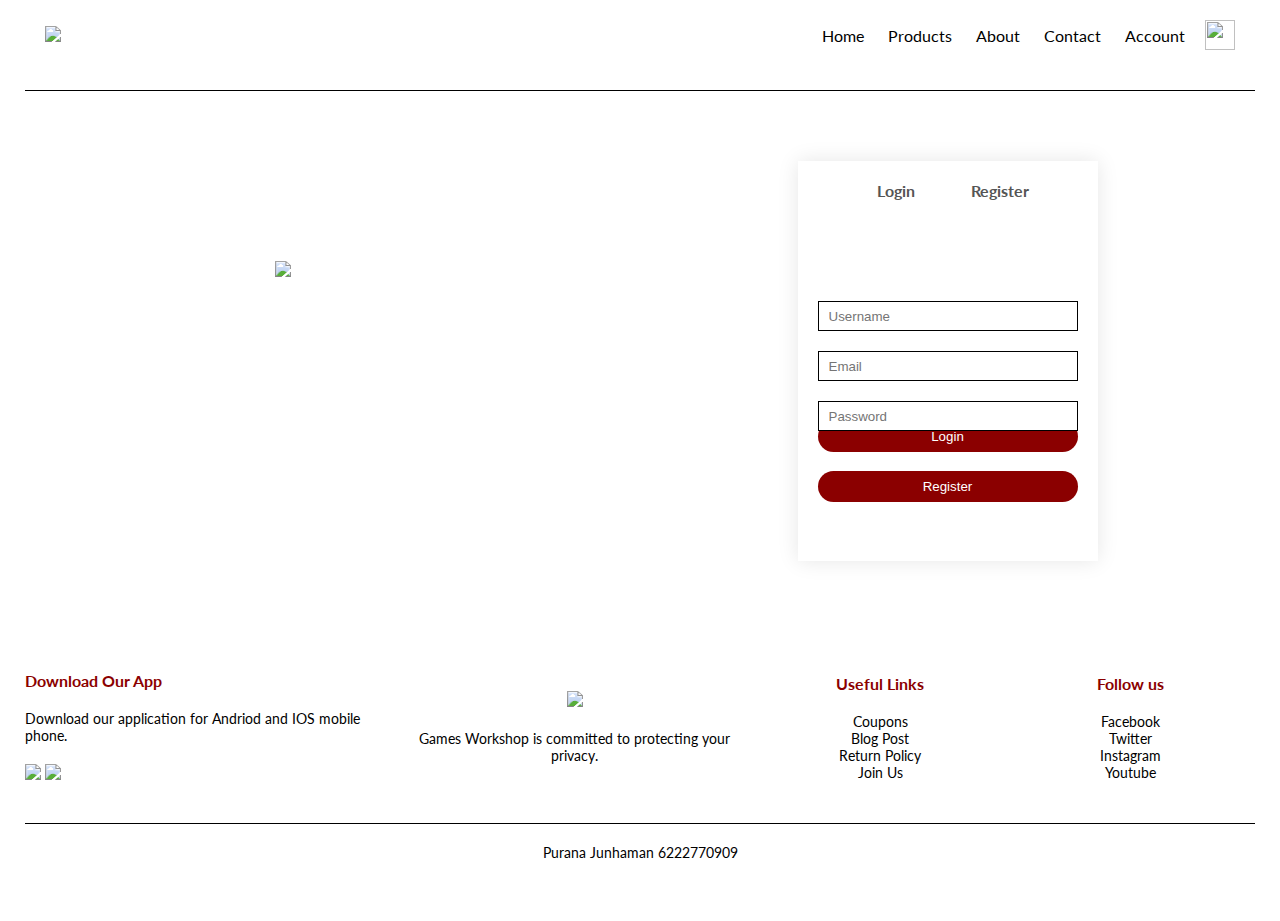
==== account.html @ efdefb19 "Add files via upload" ====
<!DOCTYPE html>
<html lang="en">
<head>
    <meta charset="UTF-8">
    <meta http-equiv="X-UA-Compatible" content="IE=edge">
    <meta name="viewport" content="width=device-width, initial-scale=1.0">
    <title>All Products - PJStore</title>
    <link rel="stylesheet" href="style.css">
    <link rel="preconnect" href="https://fonts.googleapis.com">
<link rel="preconnect" href="https://fonts.gstatic.com" crossorigin>
<link href="https://fonts.googleapis.com/css2?family=Lato:wght@300;400;700&display=swap" rel="stylesheet">
</head>
<body>


   
    <div class="container">
        <div class="navbar">
            <div class="logo">
                <img src="images/logo.jpg" width="125px">
            </div>
            <nav>
                <ul>
                    <li><a href="">Home</a></li>
                    <li><a href="">Products</a></li>
                    <li><a href="">About</a></li>
                    <li><a href="">Contact</a></li>
                    <li><a href="">Account</a></li>
                </ul>
            </nav>
            <img src="images/cart.png" width="30px" height="30px">
        </div>
        <hr>
    </div>

<!--Login-->
    <div class="account-page">
        <div class="container">
            <div class="row">
                <div class="col-2">
                    <img src="images/WH_icon.png" style="margin-left: 250px; margin-right: 300px;">
                </div>
                <div class="col-2">
                    <div class="form-container">
                        <span>Login</span>
                        <span>Register</span>
                        <form>
                            <input type="text" placeholder="Username or Email">
                            <input type="password" placeholder="Password">
                            <button type="submit" class="btn">Login</button>
                            <a href="">Forgot password?</a>
                        </form>
    
                        <form>
                            <input type="text" placeholder="Username ">
                            <input type="text" placeholder="Email">
                            <input type="password" placeholder="Password">
                            <button type="submit" class="btn">Register</button>
                            
                        </form>
                    </div>
                    
                </div>
            </div>
        </div>
    </div>



<!--Footer-->
    <div class="footer">
        <div class="container">
            <div class="row">
                <div class="footer-col-1">
                    <h3>Download Our App</h3>
                    <p>Download our application for Andriod and IOS mobile phone.</p>
                    <div class="app-logo">
                        <img src="images/app.png" >
                        <img src="images/play-store.png" >
                    </div>
                </div>
                <div class="footer-col-2">
                    <img src="images/warhammer-community.svg">
                    <p>Games Workshop is committed to protecting your privacy.</p>
                </div>
                <div class="footer-col-3">
                    <h3>Useful Links</h3>
                    <ul>
                        <li>Coupons</li>
                        <li>Blog Post</li>
                        <li>Return Policy</li>
                        <li>Join Us</li>
                    </ul>
                    
                </div>
                <div class="footer-col-4">
                    <h3>Follow us</h3>
                    <ul>
                        <li>Facebook</li>
                        <li>Twitter</li>
                        <li>Instagram</li>
                        <li>Youtube</li>
                    </ul>
                    
                </div>
            </div>
            <hr>
            <p class="copyright">Purana Junhaman 6222770909</p>
        </div>
    </div>
</body>
</html>
---- style.css ----
*{
    padding: 0;
    margin: 0;
    box-sizing: border-box;
}

body{
    font-family: 'Lato', sans-serif;
}

.navbar{
    display: flex;
    align-items: center;
    padding: 20px;
}
nav{
    flex: 1;
    text-align: right;
}
nav ul{
    display: inline-block;
    list-style-type: none;
}
nav ul li{
    display: inline-block;
    margin-right: 20px;
}
a{
    text-decoration: none;
    color: black;
}
p{
    color: black;
}
.container{
    max-width: 1300px;
    margin: auto;
    padding-left: 25px;
    padding-right: 25px;
}
.row{
    display: flex;
    align-items: center;
    flex-wrap: wrap;
    justify-content: space-around;
}
.col-2{
    flex-basis: 50%;
    min-height: 300px;
}
.col-2 img{
    max-width: 100%;
    padding: 50px 0;
}
.col-2 h1{
    font-size: 50px;
    line-height: 60px;
    margin: 25px 0;
}
.btn{
    display: inline-block;
    background-color: darkred;
    color: white;
    padding: 8px 30px;
    margin: 30px 0;
    border-radius: 30px;
    transition: background 0.5s;
}
.btn:hover{
    background: red;
}
.header{
    background: radial-gradient(#fff,#fff);
}
.header row{
    margin-top: 70px;
}
.categories{
    margin: 70px 0;
}
.col-3{
    flex-basis: 30%;
    min-width: 250px;
    margin-bottom: 30px;

}
.col-3 img{
    width: 100%;
}
.small-container{
    max-width: 1080px;
    margin: auto;
    padding-left: 25px;
    padding-right: 25px;
}
.col-4{
    flex-basis: 25%;
    padding: 10px;
    min-width: 200px;
    margin-bottom: 50px;
    transition: transform 0.5s;
}
.col-4 img{
    width: 100%;

}
.title{
    text-align: center;
    margin: 0 auto 80px;
    position: relative;
    line-height: 60px;
    color: black;
}
.title::after{
    content: '';
    background: darkgray;
    width: 80px;
    height: 5px;
    border-radius: 5px;
    position: absolute;
    bottom: 0;
    left: 50%;
    transform: translateX(-50%);

}
h4{
    color: darkred;
    font-weight: normal;
}
.col-4 p{
    font-size: 14px;
}
.col-4:hover{
    transform: translateY(-5px);
}
.offer{
    background: radial-gradient(#fff,#fff);
    padding: 30px 0 ;
}
.footer{
    background: white;
    color: black;
    font-size: 14px;
    padding: 60px 0;

}
.footer p{
    color: black;
}
.footer h3{
    color: darkred;
    margin-bottom: 20px;
}
.footer-col-1,.footer-col-2,.footer-col-3,.footer-col-4{
    min-width: 250px;
    margin-bottom: 20px;
}
.footer-col-1{
    flex-basis: 30%;

}
.footer-col-2{
    flex: 1;
    text-align: center;
}
.footer-col-2 img{
    width: 180px;
    margin-bottom: 20px;
}
.footer-col-3,.footer-col-4{
    flex-basis: 12%;
    text-align: center;
}
ul{
    list-style-type: none;
}
.app-logo{
    margin-top: 20px;

}
.app-logo img{
    width: 140px;
}
hr{
    border: none;
    background: black;
    height: 1px;
    margin: 20px 0;

}
.copyright{
    text-align: center;
}
.row-2{
    justify-content: space-between;
    margin: 100px auto 50px;
}
select{
    border: 1px solid darkred;
    padding: 5px;

}
select:focus{
    outline: none;

}
.page-btn{
    margin: 0 auto 80px;

}
.page-btn span{
    display: inline-block;
    border: 1px solid #ff523b;
    margin-left: 10px;
    width: 40px;
    height: 40px;
    text-align: center;
    line-height: 40px;
    cursor: pointer;


}
.page-btn span:hover{
    background-color: darkred;
    color: white;
}

.single-product{
    margin-top: 80px;

}
.single-product .col-2 img{
    padding: 0;
}
.single-product .col-2{
    padding: 20px;
}
.single-product .col-2 h4{
    margin: 20px 0;
    font-size: 22px;
    font-weight: bold;
}
.single-product input{
    width: 50px;
    height: 40px;
    padding: 10px;
    font-size: 20px;
    margin-right: 10px;
    border: 1px solid darkred;
}
input:focus{
    outline: none;
}


.cart-page{
    margin: 80px auto;
}
table{
    width: 100%;
    border-collapse: collapse;
}
.card-info{
    display: flex;
    flex-wrap: wrap;

}
th{
    text-align: left;
    padding: 5px;
    color: white;
    background-color: grey;
    font-weight: normal;
}
td{
    padding: 10px 5px;

}
td input{
    width: 40px;
    height: 30px;
    padding: 5px;
}
td a{
    color: darkred ;
    font-size: 12px;

}
td img{
    width: 80px;
    height: 80px;
    margin-right: 10px;
}

.total-price{
    display: flex;
    justify-content: flex-end;

}
.total-price table{
    border-top: 3px solid grey;
    width: 100%;
    max-width: 330px;
}
td:last-child{
    text-align: right;
}
th:last-child{
    text-align: right;
}

.account-page{
    padding: 50px 0;
    background: radial-gradient(#fff,#fff);
}
.form-container{
    background:white ;
    width: 300px;
    height: 400px;
    position: relative;
    text-align: center;
    padding: 20px 0;
    margin: auto;
    box-shadow: 0 0 20px rgba(0, 0, 0, 0.1);
}

.form-container span{
    font-weight: bold;
    padding: 0 10px;
    color: #555;
    cursor: pointer;
    width: 100px;
    display: inline-block;
}

.form-btn{
    display: inline-block;

}
.form-container form{
    max-width: 300px;
    padding: 0 20px;
    position: absolute;
    top: 130px;
}
form input{
    width: 100%;
    height: 30px;
    margin: 10px 0;
    padding: 0 10px;
    border: 1px solid black;
}

form .btn{
    width: 100%;
    border: none;
    cursor: pointer;
    
}
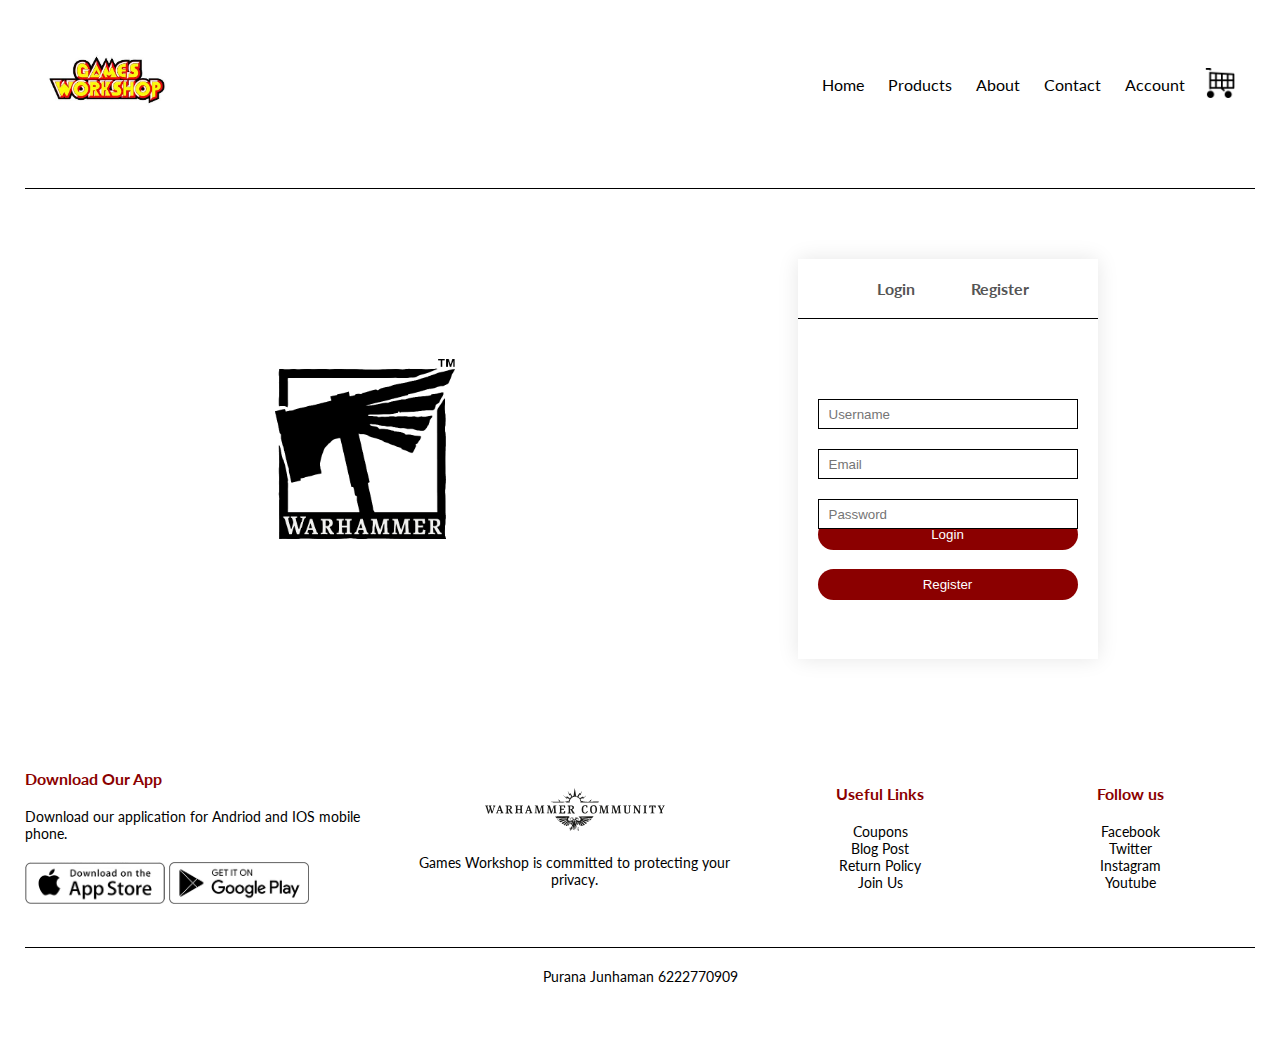
==== commit ad869990: "Add files via upload" ====
--- a/account.html
+++ b/account.html
@@ -17,18 +17,18 @@
     <div class="container">
         <div class="navbar">
             <div class="logo">
-                <img src="images/logo.jpg" width="125px">
+                <a href="index.html"><img src="images/logo.jpg" width="125px"></a>
             </div>
             <nav>
                 <ul>
-                    <li><a href="">Home</a></li>
-                    <li><a href="">Products</a></li>
+                    <li><a href="index.html">Home</a></li>
+                    <li><a href="products.html">Products</a></li>
                     <li><a href="">About</a></li>
                     <li><a href="">Contact</a></li>
-                    <li><a href="">Account</a></li>
+                    <li><a href="account.html">Account</a></li>
                 </ul>
             </nav>
-            <img src="images/cart.png" width="30px" height="30px">
+            <a href="cart.html"><img src="images/cart.png" width="30px" height="30px"></a>
         </div>
         <hr>
     </div>
@@ -42,18 +42,19 @@
                 </div>
                 <div class="col-2">
                     <div class="form-container">
-                        <span>Login</span>
-                        <span>Register</span>
-                        <form>
+                        <span onclick="login()">Login</span>
+                        <span onclick="register()">Register</span>
+                        <hr id="Indicator">
+                        <form id="LoginForm">
                             <input type="text" placeholder="Username or Email">
                             <input type="password" placeholder="Password">
                             <button type="submit" class="btn">Login</button>
                             <a href="">Forgot password?</a>
                         </form>
     
-                        <form>
+                        <form id="RegForm">
                             <input type="text" placeholder="Username ">
-                            <input type="text" placeholder="Email">
+                            <input type="email" placeholder="Email">
                             <input type="password" placeholder="Password">
                             <button type="submit" class="btn">Register</button>
                             
@@ -108,5 +109,40 @@
             <p class="copyright">Purana Junhaman 6222770909</p>
         </div>
     </div>
+
+
+    <script>
+        var MenuItems = document.getElementById("MenuItems");
+
+        MenuItems.style.maxHeight = "0px";
+
+        function menutoggle(){
+            if(MenuItems.style.maxHeight == "0px")
+            {
+                MenuItems.style.maxHeight = "200px";
+            }
+            else{
+                MenuItems.style.maxHeight = "0px"
+            }
+        }
+    </script>
+
+
+     <script>
+         var LoginForm = document.getElementById("LoginForm");
+         var RegForm = document.getElementById("RegForm");
+         var Indicator = document.getElementById("Indicator");
+
+            function register(){
+                RegForm.style.transform = "translateX(0px)";
+                LoginForm.style.transform = "translateX(0px)";
+            }
+
+            function login(){
+                RegForm.style.transform = "translateX(300px)";
+                LoginForm.style.transform = "translateX(300px)";
+            }
+     </script>   
+
 </body>
 </html>